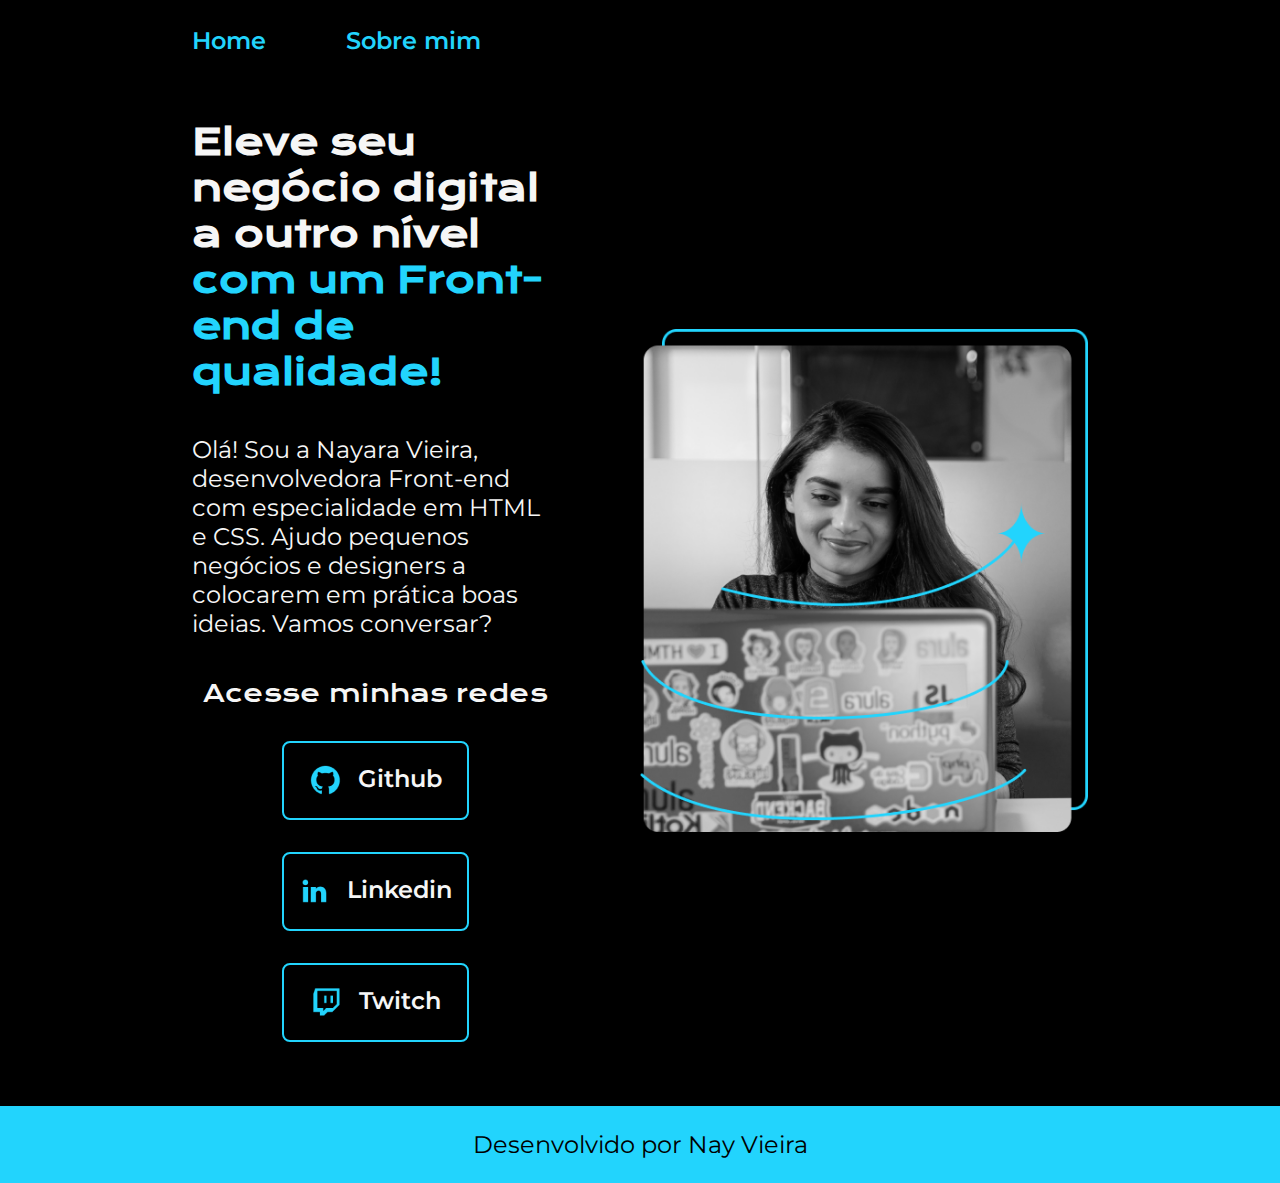
==== index.html @ bea530c7 "Add files via upload" ====
<!DOCTYPE html>
<html lang="pt-br">
    <head>
        <meta charset="UTF-8">
        <meta http-equiv="X-UA-Compatible" content="IE=edge">
        <meta name="viewport" content="width=device-width, initial-scale=1.0">
        <title>Portfolio</title>
        <link rel="stylesheet" href="./styles/style.css">
    </head>
    <body>
        <header class="cabecalho">
            <nav class="cabecalho__menu"><!-- isso é uma tag semantica -->
                <a class="cabecalho__menu__link" href="index.html">Home</a>
                <a class="cabecalho__menu__link" href="about.html">Sobre mim</a>
            </nav>
        </header>

        <main class="apresentacao">
            <section class="apresentacao__conteudo"><!--essa é uma tag que agrupa os elementos em um elemento-->
                <h1 class="apresentacao__conteudo__titulo">Eleve seu negócio digital a outro nível <strong class="titulo-destaque">com um Front-end de qualidade!</strong></h1>
                <p class="apresentacao__conteudo__texto">Olá! Sou a Nayara Vieira, desenvolvedora Front-end com especialidade em HTML e CSS. Ajudo pequenos negócios e designers a colocarem em prática boas ideias. Vamos conversar?</p>
                <div class="apresentacao__links">
                    <h2 class="apresentacao__links__subtitulo">Acesse minhas redes</h2>
                    <a class="apresentacao__links__navegacao" href="https://github.com/">
                        <img src="./assets/github.png" alt="icone do github">
                        Github
                    </a>
                    <a class="apresentacao__links__navegacao" href="https://www.linkedin.com/in/nayara-vieira-1172741b9/">
                        <img src="./assets/linkedin.png" alt="icone do linkedin">
                        Linkedin
                    </a>
                    <a class="apresentacao__links__navegacao" href="https://www.twitch.tv/">
                        <img src="./assets/twitch.png" alt="icone do twitch">
                        Twitch
                    </a>
                </div>
            </section>
            <img class="apresentacao__imagem" src="./assets/Imagem.png" alt="imagem da joana">
        </main>

        <footer class="rodape">
            <p>Desenvolvido por Nay Vieira</p>
        </footer>
    </body>
</html>
---- styles/style.css ----
/*esse aqui é a fonte importada do google font*/
@import url('https://fonts.googleapis.com/css2?family=Krona+One&family=Montserrat:wght@400;600&display=swap');
/* o root serve para englobar as repetições de codigo em uma variavel, ver documentação*/
:root {
    --cor-primaria: #000000;
    --cor-secundaria: #F6F6F6;
    --cor-terciaria: #22D4FD;
    --cor-hover: #272727;

    --fonte-primaria: 'Krona One', sans-serif;
    --fonte-secundaria: 'Montserrat', sans-serif;
}

/* esse * é um elemento onde ajuda a fazer um reset de coisas que não queremos em nossa pagina durante o desenvolvimento como por exemplo os espaços desnecessarios da margin e do padding, para isso basta colocar o valor zerado e ja vamos ver a diferença na pagina*/
* {
    margin: 0;
    padding: 0;
}

/*seletor que modifica a cor de fundo e das letras na tag body*/
body {
    /* height: 100vh; */
    box-sizing: border-box;/*isso serve para que o elemento filho não ultrapasse o elemento pai e não sai para fora das margens estabelecidas para a pagina.*/
    background-color: var(--cor-primaria);
    color: var(--cor-secundaria);
}

.cabecalho {
    padding: 2% 0% 0% 15%;
}

.cabecalho__menu {
    display: flex;
    gap: 80px;
}

.cabecalho__menu__link {
    font-family: var(--fonte-secundaria);
    font-size: 1.5rem;
    font-weight: 600;
    color: var(--cor-terciaria);
    text-decoration: none;
}

/*esse é uma classe do elemento pai main que vai utilizar o flexbox para organizar espacialmente o conteudo na pagina*/
.apresentacao {
    /* margin: 10% 15%; - a margin deixa um tamanho maior do que precisa, o padding é melhor*/ 
    padding: 5% 15%;
    display: flex;
    align-items: center;/*aqui centraliza conforme o maior item da pagina.*/
    justify-content: space-between;/*aqui faz um espaço entre os elementos sem ultrapassar a margem do pai*/
    gap: 82px; /*da espaço entre os elementos filhos*/
}

.apresentacao__conteudo {
    width: 50%;
    display: flex;
    flex-direction: column;
    gap: 40px;
}

.apresentacao__conteudo__titulo {
    font-size: 2.25rem;
    font-family: var(--fonte-primaria);
}

/*classe que destaca o azul do titulo*/
.titulo-destaque {
    color: var(--cor-terciaria);
}

.apresentacao__conteudo__texto {
    font-size: 1.5rem;
    font-family: var(--fonte-secundaria);
}

.apresentacao__links {
    display: flex;
    flex-direction: column;
    align-items: center;
    justify-content: space-between;
    gap: 32px;
}

.apresentacao__links__subtitulo {
    font-family: var(--fonte-primaria);
    font-weight: 400;
    font-size: 1.5rem;
}

.apresentacao__links__navegacao {
    /* background-color: #22D4FD; */
    display: flex;
    justify-content: center;
    gap: 16px;
    border: 2px solid var(--cor-terciaria);
    width: 50%;
    text-align: center;
    border-radius: 8px;
    font-size: 1.5rem;
    font-weight: 600;
    padding: 21.5px 0;
    text-decoration: none;
    color: var(--cor-secundaria);
    font-family: var(--fonte-secundaria);
}

.apresentacao__links__link:hover {
    background-color: var(--cor-hover);
    color: var(--cor-terciaria);
}

.apresentacao__imagem {
    width: 50%;
}

.rodape {
    padding: 24px;
    color: var(--cor-primaria);
    background-color: var(--cor-terciaria);
    text-align: center;
    font-family: var(--fonte-secundaria);
    font-size: 1.5rem;
    font-weight: 400;
}

@media (max-width: 1200px) {
    .cabecalho {
        padding: 10%;
    }

    .cabecalho__menu {
        justify-content: center;
    }

    .apresentacao {
        flex-direction: column-reverse;
        padding: 5%;
    }

    .apresentacao__conteudo {
        width: auto;
    }


}
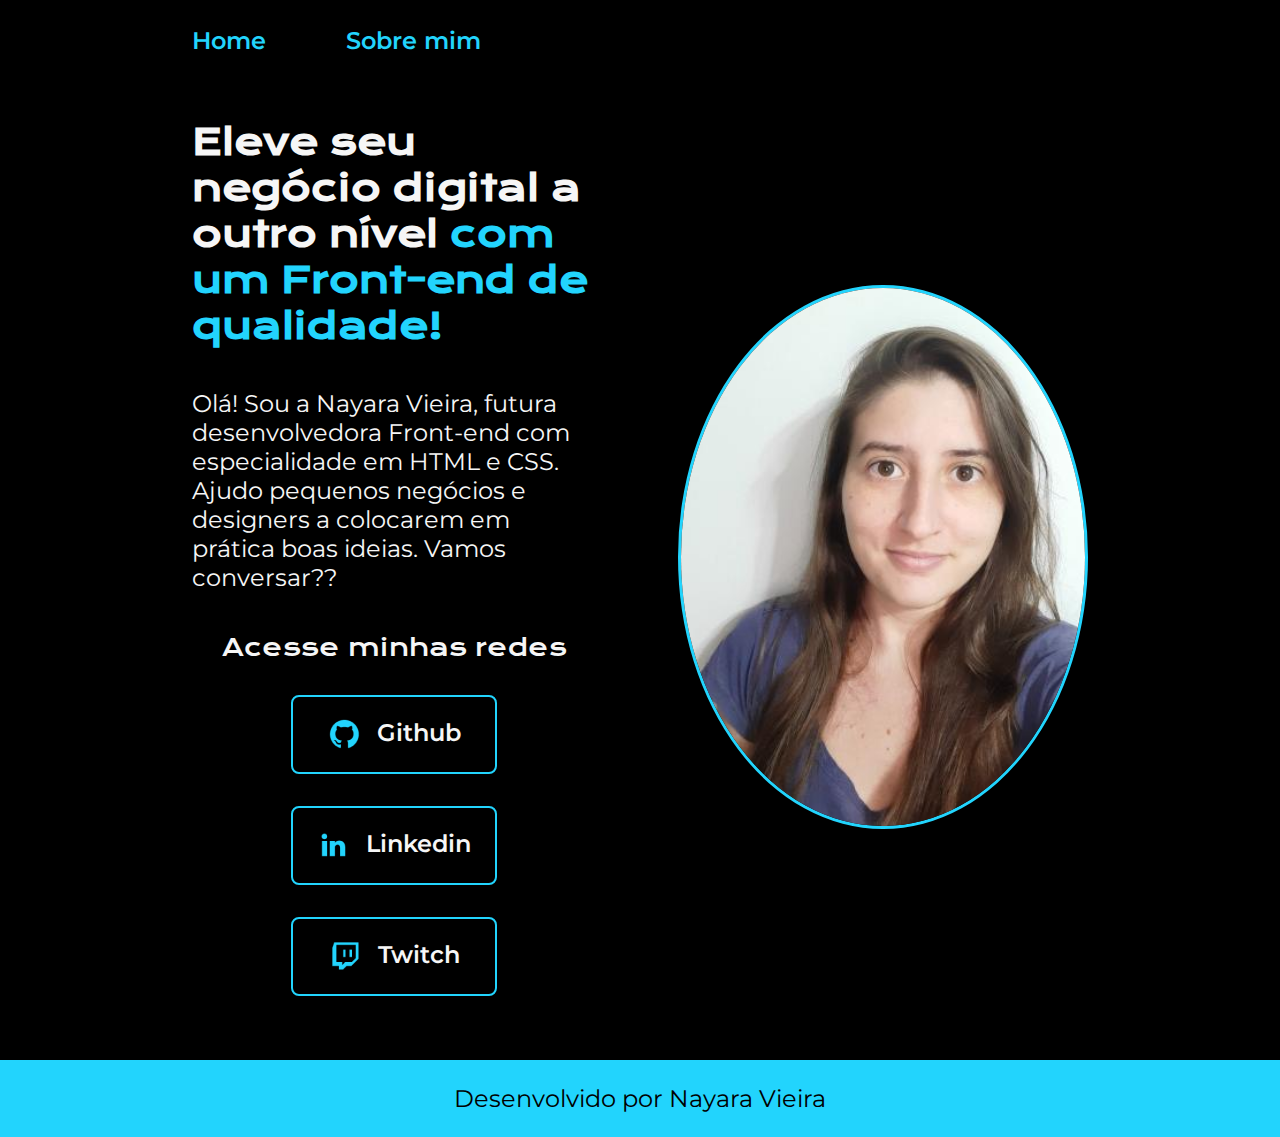
==== commit 498939c7: "Add files via upload" ====
--- a/index.html
+++ b/index.html
@@ -18,10 +18,10 @@
         <main class="apresentacao">
             <section class="apresentacao__conteudo"><!--essa é uma tag que agrupa os elementos em um elemento-->
                 <h1 class="apresentacao__conteudo__titulo">Eleve seu negócio digital a outro nível <strong class="titulo-destaque">com um Front-end de qualidade!</strong></h1>
-                <p class="apresentacao__conteudo__texto">Olá! Sou a Nayara Vieira, desenvolvedora Front-end com especialidade em HTML e CSS. Ajudo pequenos negócios e designers a colocarem em prática boas ideias. Vamos conversar?</p>
+                <p class="apresentacao__conteudo__texto">Olá! Sou a Nayara Vieira, futura desenvolvedora Front-end com especialidade em HTML e CSS. Ajudo pequenos negócios e designers a colocarem em prática boas ideias. Vamos conversar??</p>
                 <div class="apresentacao__links">
                     <h2 class="apresentacao__links__subtitulo">Acesse minhas redes</h2>
-                    <a class="apresentacao__links__navegacao" href="https://github.com/">
+                    <a class="apresentacao__links__navegacao" href="https://github.com/NayaraVieira">
                         <img src="./assets/github.png" alt="icone do github">
                         Github
                     </a>
@@ -29,17 +29,17 @@
                         <img src="./assets/linkedin.png" alt="icone do linkedin">
                         Linkedin
                     </a>
-                    <a class="apresentacao__links__navegacao" href="https://www.twitch.tv/">
+                    <a class="apresentacao__links__navegacao" href="https://www.twitch.tv/nay_30">
                         <img src="./assets/twitch.png" alt="icone do twitch">
                         Twitch
                     </a>
                 </div>
             </section>
-            <img class="apresentacao__imagem" src="./assets/Imagem.png" alt="imagem da joana">
+            <img class="apresentacao__imagem" src="./assets/minha.jpg" alt="imagem da nayara">
         </main>
 
         <footer class="rodape">
-            <p>Desenvolvido por Nay Vieira</p>
+            <p>Desenvolvido por Nayara Vieira</p>
         </footer>
     </body>
 </html>--- a/styles/style.css
+++ b/styles/style.css
@@ -112,6 +112,9 @@
 
 .apresentacao__imagem {
     width: 50%;
+    border-radius: 50%;
+    height: auto;
+    border: solid 3px var(--cor-terciaria);
 }
 
 .rodape {
